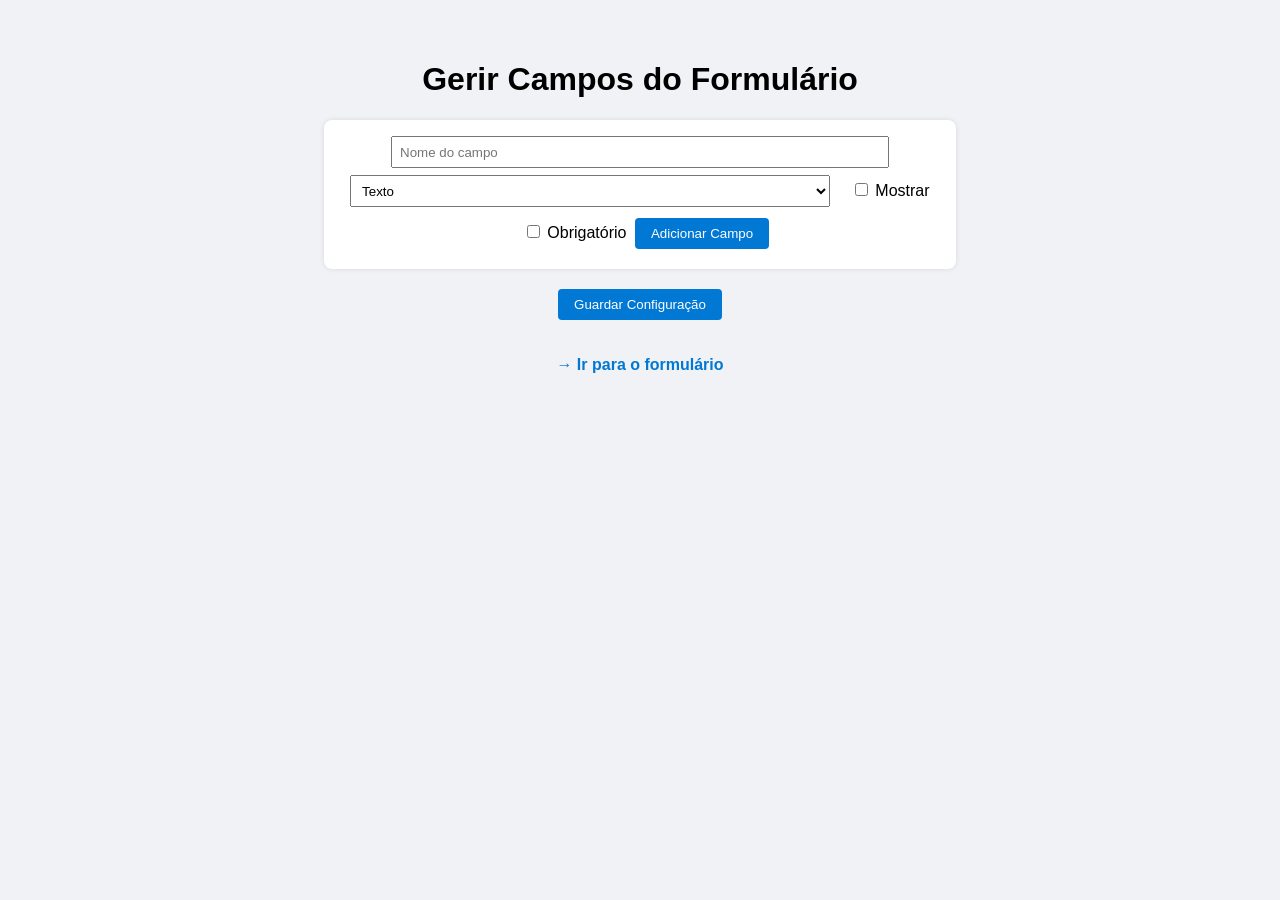
==== configurar.html @ 9a5d6f28 "Add files via upload" ====
<!DOCTYPE html>
<html lang="pt">
<head>
  <meta charset="UTF-8">
  <title>Gerir Campos</title>
  <style>
    body { font-family: 'Segoe UI', sans-serif; background: #f0f2f5; padding: 2em; text-align: center; }
    .campo, .editar { background: white; padding: 1em; margin: 1em auto; max-width: 600px; border-radius: 8px; box-shadow: 0 0 5px rgba(0,0,0,0.1); }
    input[type="text"], select, textarea { width: 80%; padding: 0.5em; margin-bottom: 0.5em; }
    label { margin-left: 1em; }
    button { margin: 0.3em; padding: 0.6em 1.2em; background: #0078d4; color: white; border: none; border-radius: 4px; cursor: pointer; }
    ul { list-style: none; padding: 0; }
    li { margin-bottom: 0.5em; background: #fff; padding: 0.5em; border-radius: 4px; box-shadow: 0 0 3px rgba(0,0,0,0.1); }
    .controls { margin-top: 0.5em; }
    a { display: block; margin-top: 2em; color: #0078d4; font-weight: bold; text-decoration: none; }
  </style>
</head>
<body>

  <h1>Gerir Campos do Formulário</h1>

  <div class="campo">
    <input type="text" id="novoCampo" placeholder="Nome do campo" />
    <select id="tipoCampo">
      <option value="text">Texto</option>
      <option value="email">Email</option>
      <option value="number">Número</option>
      <option value="date">Data</option>
      <option value="select">Seleção</option>
    </select>
    <label><input type="checkbox" id="visivel"> Mostrar</label>
    <label><input type="checkbox" id="obrigatorio"> Obrigatório</label>
    <textarea id="opcoesCampo" placeholder="Opções (separadas por vírgulas)" style="display:none;"></textarea>
    <button onclick="adicionarCampo()">Adicionar Campo</button>
  </div>

  <ul id="listaCampos"></ul>

  <button onclick="guardar()">Guardar Configuração</button>
  <a href="adicionar.html">→ Ir para o formulário</a>

  <script>
    let campos = [];

    document.getElementById("tipoCampo").addEventListener("change", e => {
      document.getElementById("opcoesCampo").style.display = e.target.value === "select" ? "block" : "none";
    });

    function adicionarCampo() {
      const nome = document.getElementById("novoCampo").value.trim();
      const tipo = document.getElementById("tipoCampo").value;
      const visivel = document.getElementById("visivel").checked;
      const obrigatorio = document.getElementById("obrigatorio").checked;
      const opcoes = document.getElementById("opcoesCampo").value.split(",").map(o => o.trim()).filter(o => o);

      if (!nome) return alert("Insere um nome para o campo.");

      campos.push({ nome, tipo, visivel, obrigatorio, opcoes });
      limparInputs();
      atualizarLista();
    }

    function limparInputs() {
      document.getElementById("novoCampo").value = "";
      document.getElementById("visivel").checked = false;
      document.getElementById("obrigatorio").checked = false;
      document.getElementById("opcoesCampo").value = "";
      document.getElementById("opcoesCampo").style.display = "none";
    }

    function removerCampo(index) {
      campos.splice(index, 1);
      atualizarLista();
    }

    function mover(index, direcao) {
      const novoIndex = index + direcao;
      if (novoIndex < 0 || novoIndex >= campos.length) return;
      [campos[index], campos[novoIndex]] = [campos[novoIndex], campos[index]];
      atualizarLista();
    }

    function editarCampo(index) {
      const campo = campos[index];
      document.getElementById("novoCampo").value = campo.nome;
      document.getElementById("tipoCampo").value = campo.tipo;
      document.getElementById("visivel").checked = campo.visivel;
      document.getElementById("obrigatorio").checked = campo.obrigatorio;
      document.getElementById("opcoesCampo").value = campo.opcoes.join(", ");
      document.getElementById("opcoesCampo").style.display = campo.tipo === "select" ? "block" : "none";
      removerCampo(index);
    }

    function atualizarLista() {
      const ul = document.getElementById("listaCampos");
      ul.innerHTML = "";
      campos.forEach((campo, i) => {
        ul.innerHTML += `<li>
          <strong>${campo.nome}</strong> (${campo.tipo}) ${campo.visivel ? "👁️" : "🚫"} ${campo.obrigatorio ? "🔒" : ""}
          ${campo.tipo === "select" ? `<br><small>Opções: ${campo.opcoes.join(", ")}</small>` : ""}
          <div class="controls">
            <button onclick="mover(${i}, -1)">↑</button>
            <button onclick="mover(${i}, 1)">↓</button>
            <button onclick="editarCampo(${i})">Editar</button>
            <button onclick="removerCampo(${i})">Remover</button>
          </div>
        </li>`;
      });
    }

    function guardar() {
      localStorage.setItem("camposConfigurados", JSON.stringify(campos));
      alert("Configuração guardada!");
    }

    window.onload = () => {
      const guardados = JSON.parse(localStorage.getItem("camposConfigurados") || "[]");
      campos = guardados;
      atualizarLista();
    };
  </script>

</body>
</html>
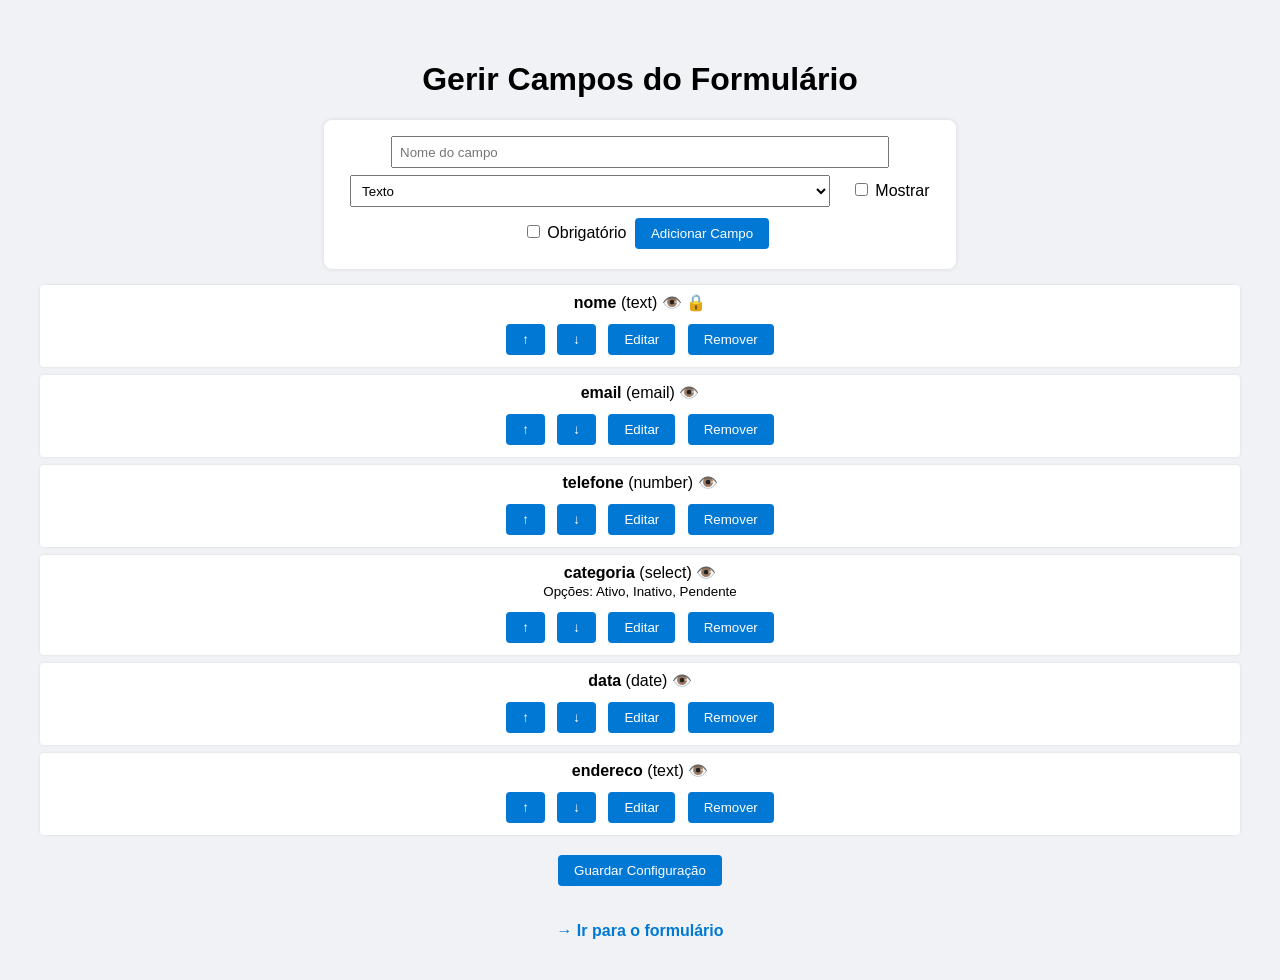
==== commit ebd8c80a: "Update configurar.html" ====
--- a/configurar.html
+++ b/configurar.html
@@ -5,7 +5,7 @@
   <title>Gerir Campos</title>
   <style>
     body { font-family: 'Segoe UI', sans-serif; background: #f0f2f5; padding: 2em; text-align: center; }
-    .campo, .editar { background: white; padding: 1em; margin: 1em auto; max-width: 600px; border-radius: 8px; box-shadow: 0 0 5px rgba(0,0,0,0.1); }
+    .campo { background: white; padding: 1em; margin: 1em auto; max-width: 600px; border-radius: 8px; box-shadow: 0 0 5px rgba(0,0,0,0.1); }
     input[type="text"], select, textarea { width: 80%; padding: 0.5em; margin-bottom: 0.5em; }
     label { margin-left: 1em; }
     button { margin: 0.3em; padding: 0.6em 1.2em; background: #0078d4; color: white; border: none; border-radius: 4px; cursor: pointer; }
@@ -115,7 +115,18 @@
 
     window.onload = () => {
       const guardados = JSON.parse(localStorage.getItem("camposConfigurados") || "[]");
-      campos = guardados;
+      if (guardados.length === 0) {
+        campos = [
+          { nome: "nome", tipo: "text", visivel: true, obrigatorio: true, opcoes: [] },
+          { nome: "email", tipo: "email", visivel: true, obrigatorio: false, opcoes: [] },
+          { nome: "telefone", tipo: "number", visivel: true, obrigatorio: false, opcoes: [] },
+          { nome: "categoria", tipo: "select", visivel: true, obrigatorio: false, opcoes: ["Ativo", "Inativo", "Pendente"] },
+          { nome: "data", tipo: "date", visivel: true, obrigatorio: false, opcoes: [] },
+          { nome: "endereco", tipo: "text", visivel: true, obrigatorio: false, opcoes: [] }
+        ];
+      } else {
+        campos = guardados;
+      }
       atualizarLista();
     };
   </script>
